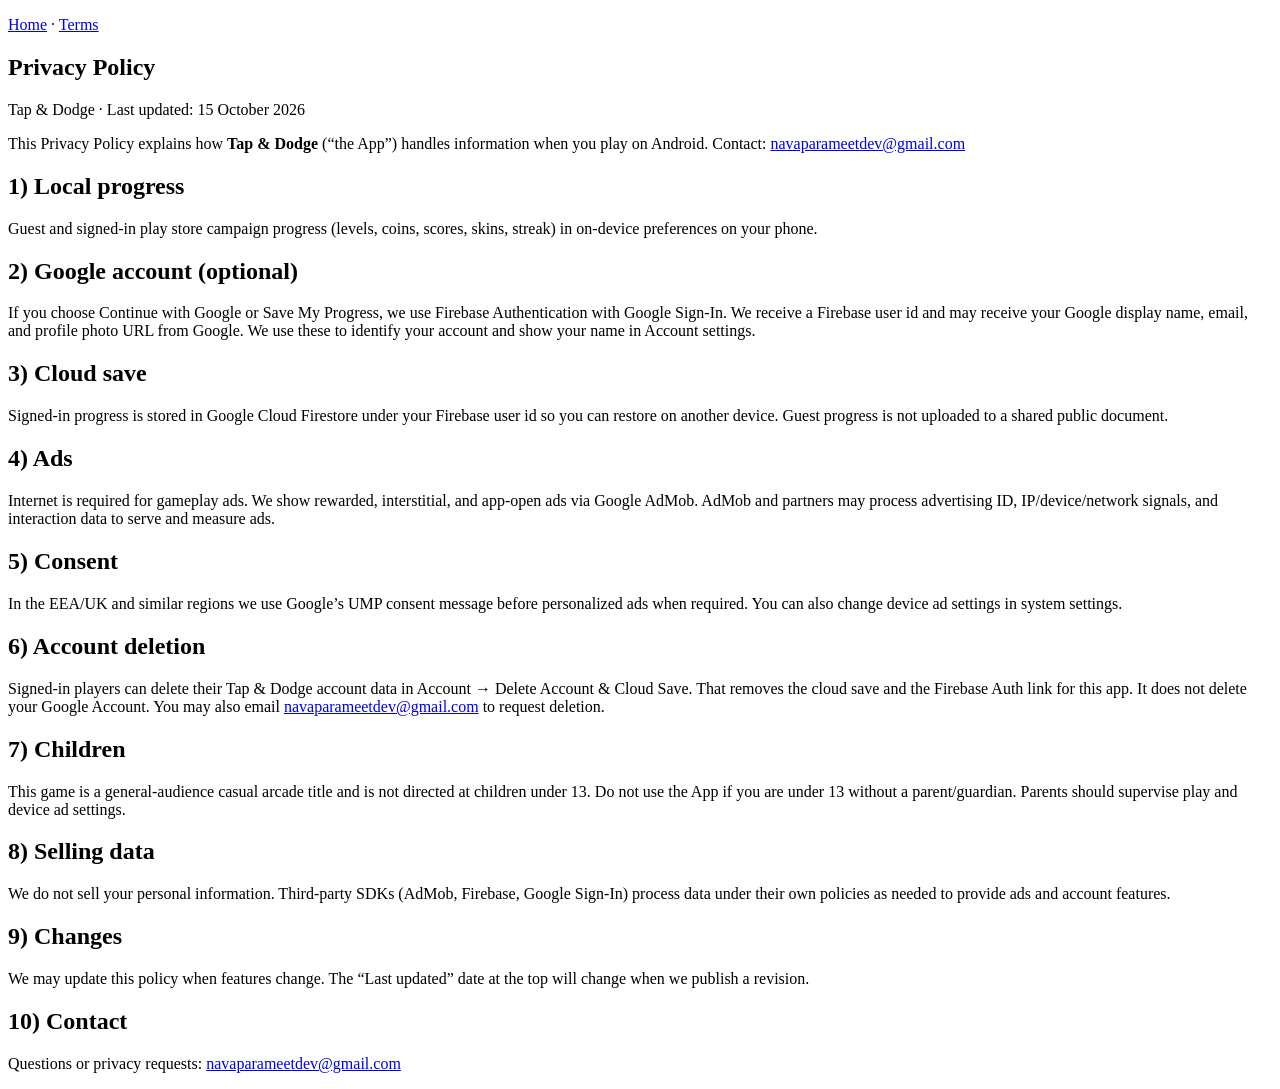
==== hosting/public/privacy/index.html @ 8d91d619 "updated privacy policy and all things" ====
<!DOCTYPE html>
<html lang="en">
<head>
  <meta charset="utf-8" />
  <meta name="viewport" content="width=device-width, initial-scale=1" />
  <title>Privacy Policy — Tap &amp; Dodge</title>
  <meta name="description" content="Privacy Policy for the Tap &amp; Dodge Android game." />
  <link rel="stylesheet" href="/styles.css" />
</head>
<body>
  <article class="card">
    <p class="nav"><a href="/">Home</a> · <a href="/terms/">Terms</a></p>
    <h1>Privacy Policy</h1>
    <p class="muted">Tap &amp; Dodge · Last updated: 15 October 2026</p>
    <p>
      This Privacy Policy explains how <strong>Tap &amp; Dodge</strong>
      (“the App”) handles information when you play on Android.
      Contact: <a href="mailto:navaparameetdev@gmail.com">navaparameetdev@gmail.com</a>
    </p>

    <h2>1) Local progress</h2>
    <p>
      Guest and signed-in play store campaign progress (levels, coins, scores,
      skins, streak) in on-device preferences on your phone.
    </p>

    <h2>2) Google account (optional)</h2>
    <p>
      If you choose Continue with Google or Save My Progress, we use Firebase
      Authentication with Google Sign-In. We receive a Firebase user id and may
      receive your Google display name, email, and profile photo URL from Google.
      We use these to identify your account and show your name in Account settings.
    </p>

    <h2>3) Cloud save</h2>
    <p>
      Signed-in progress is stored in Google Cloud Firestore under your Firebase
      user id so you can restore on another device. Guest progress is not uploaded
      to a shared public document.
    </p>

    <h2>4) Ads</h2>
    <p>
      Internet is required for gameplay ads. We show rewarded, interstitial, and
      app-open ads via Google AdMob. AdMob and partners may process advertising ID,
      IP/device/network signals, and interaction data to serve and measure ads.
    </p>

    <h2>5) Consent</h2>
    <p>
      In the EEA/UK and similar regions we use Google’s UMP consent message before
      personalized ads when required. You can also change device ad settings in
      system settings.
    </p>

    <h2>6) Account deletion</h2>
    <p>
      Signed-in players can delete their Tap &amp; Dodge account data in
      Account → Delete Account &amp; Cloud Save. That removes the cloud save and
      the Firebase Auth link for this app. It does not delete your Google Account.
      You may also email
      <a href="mailto:navaparameetdev@gmail.com">navaparameetdev@gmail.com</a>
      to request deletion.
    </p>

    <h2>7) Children</h2>
    <p>
      This game is a general-audience casual arcade title and is not directed at
      children under 13. Do not use the App if you are under 13 without a
      parent/guardian. Parents should supervise play and device ad settings.
    </p>

    <h2>8) Selling data</h2>
    <p>
      We do not sell your personal information. Third-party SDKs (AdMob, Firebase,
      Google Sign-In) process data under their own policies as needed to provide
      ads and account features.
    </p>

    <h2>9) Changes</h2>
    <p>
      We may update this policy when features change. The “Last updated” date at
      the top will change when we publish a revision.
    </p>

    <h2>10) Contact</h2>
    <p>
      Questions or privacy requests:
      <a href="mailto:navaparameetdev@gmail.com">navaparameetdev@gmail.com</a>
    </p>
  </article>
</body>
</html>
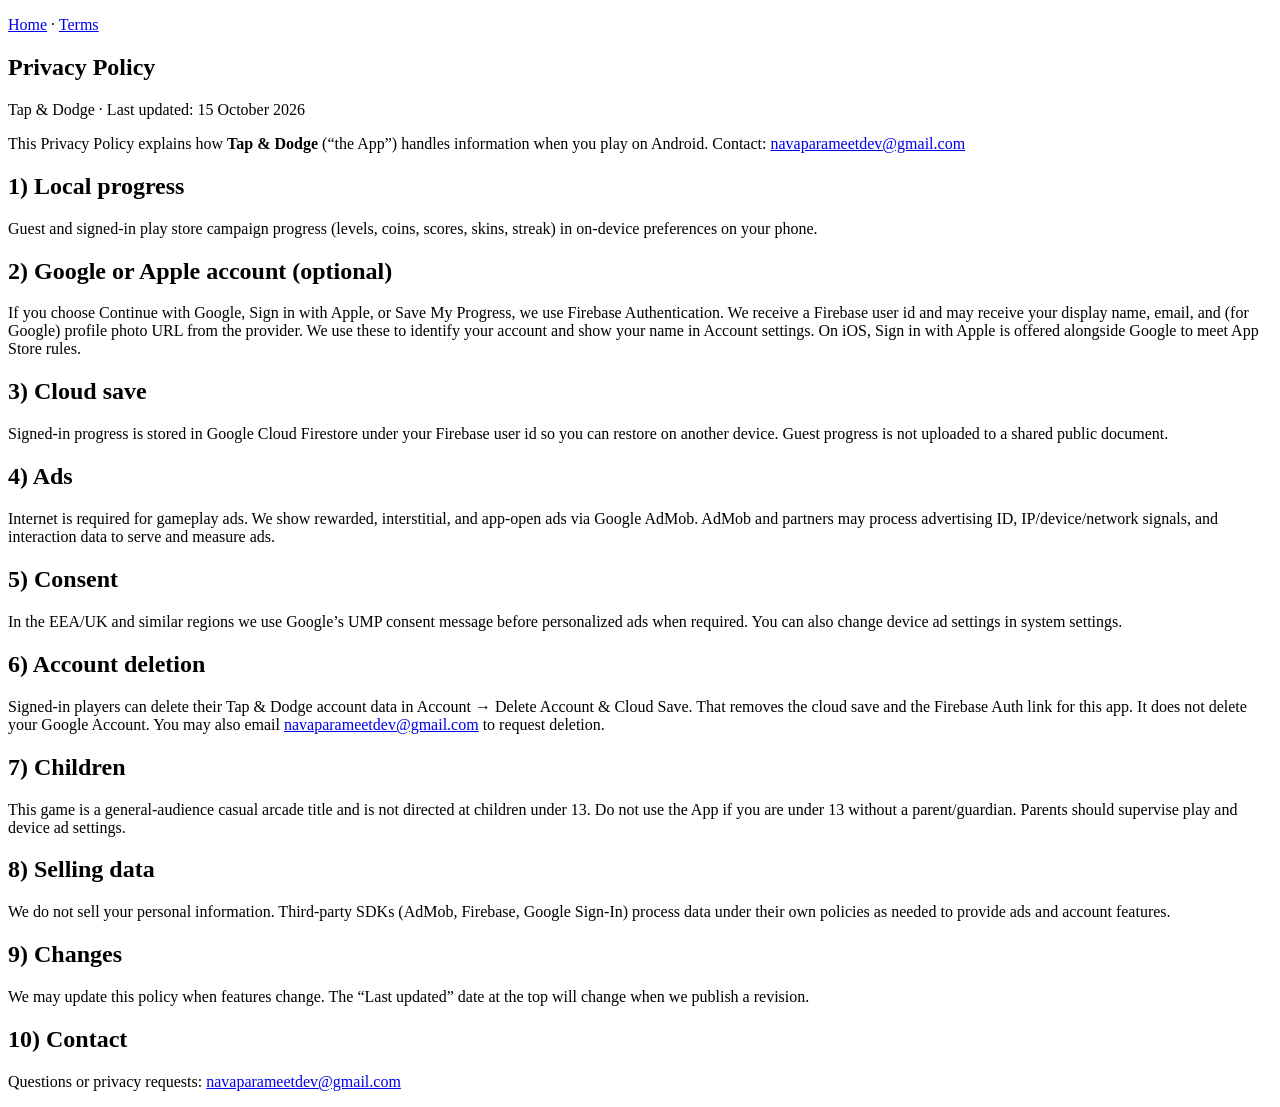
==== commit 53cb18d1: "updated code with ios" ====
--- a/hosting/public/privacy/index.html
+++ b/hosting/public/privacy/index.html
@@ -24,12 +24,13 @@
       skins, streak) in on-device preferences on your phone.
     </p>
 
-    <h2>2) Google account (optional)</h2>
+    <h2>2) Google or Apple account (optional)</h2>
     <p>
-      If you choose Continue with Google or Save My Progress, we use Firebase
-      Authentication with Google Sign-In. We receive a Firebase user id and may
-      receive your Google display name, email, and profile photo URL from Google.
+      If you choose Continue with Google, Sign in with Apple, or Save My Progress,
+      we use Firebase Authentication. We receive a Firebase user id and may receive
+      your display name, email, and (for Google) profile photo URL from the provider.
       We use these to identify your account and show your name in Account settings.
+      On iOS, Sign in with Apple is offered alongside Google to meet App Store rules.
     </p>
 
     <h2>3) Cloud save</h2>
